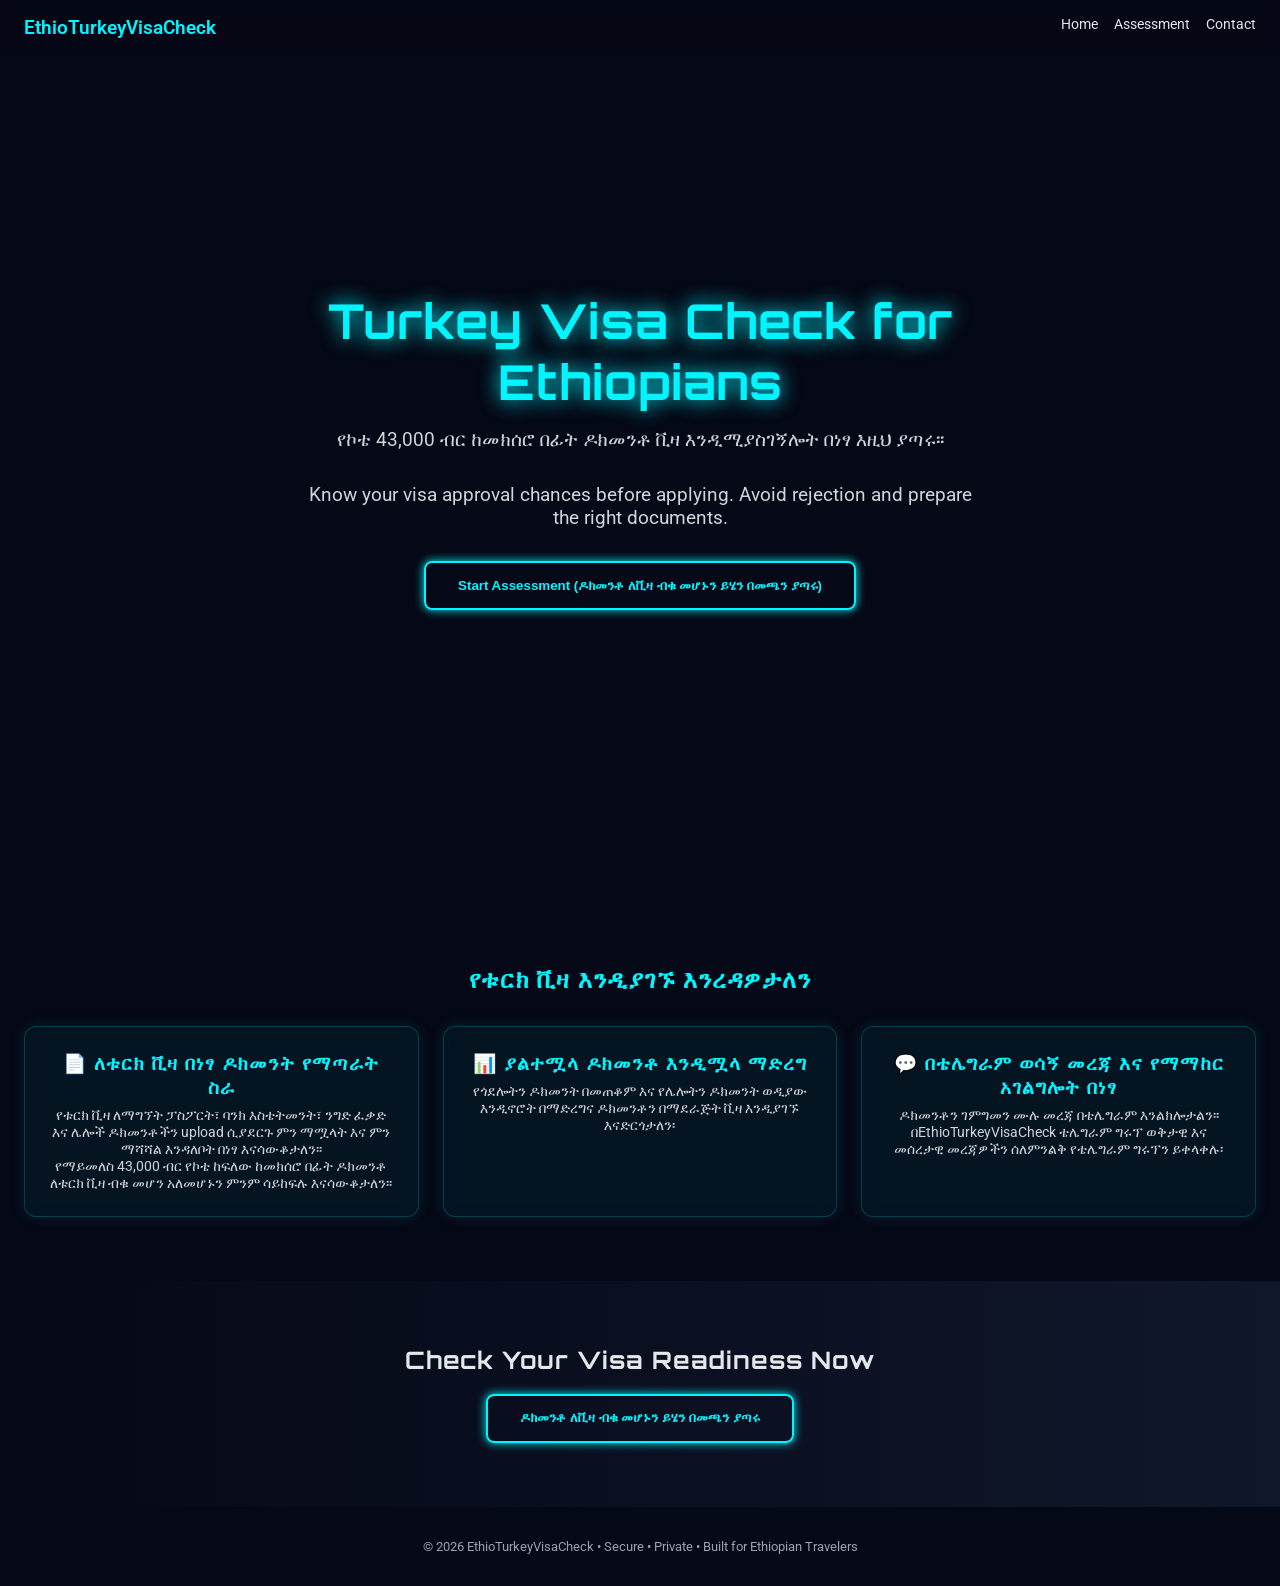
==== index.html @ 7cdd24f8 "Initial commit" ====
<!DOCTYPE html>
<html lang="en">
<head>
  <meta charset="UTF-8">
  <meta name="viewport" content="width=device-width, initial-scale=1.0">
  <title>EthioTurkeyVisaCheck</title>

  <link href="https://fonts.googleapis.com/css2?family=Orbitron:wght@400;600&family=Roboto:wght@300;400;700&display=swap" rel="stylesheet">

  <style>
    /* ===== GLOBAL STYLES ===== */
    * {
      margin: 0;
      padding: 0;
      box-sizing: border-box;
    }

    body {
      font-family: 'Roboto', sans-serif;
      background: #050816;
      color: #e5e7eb;
      overflow-x: hidden;
    }

    h1, h2, h3 {
      font-family: 'Orbitron', sans-serif;
      letter-spacing: 1px;
    }

    a {
      text-decoration: none;
      color: inherit;
    }

    /* ===== NAVBAR ===== */
    .navbar {
      position: fixed;
      top: 0;
      width: 100%;
      background: rgba(5, 8, 22, 0.8);
      backdrop-filter: blur(10px);
      display: flex;
      justify-content: space-between;
      padding: 1rem 1.5rem;
      z-index: 1000;
    }

    .logo {
      font-weight: 600;
      color: #00f5ff;
      font-size: 1.2rem;
    }

    .nav-links {
      display: flex;
      gap: 1rem;
      font-size: 0.9rem;
    }

    .nav-links a:hover {
      color: #00f5ff;
    }

    /* ===== HERO VIDEO SECTION ===== */
    .hero {
      position: relative;
      height: 100vh;
      display: flex;
      align-items: center;
      justify-content: center;
      text-align: center;
    }

    .hero video {
      position: absolute;
      top: 0;
      left: 0;
      width: 100%;
      height: 100%;
      object-fit: cover;
      z-index: -1;
      filter: brightness(40%);
    }

    .hero-content {
      max-width: 700px;
      padding: 1rem;
    }

    .hero h1 {
      font-size: 2rem;
      margin-bottom: 1rem;
      color: #00f5ff;
      text-shadow: 0 0 20px #00f5ff;
    }

    .hero p {
      font-size: 1rem;
      margin-bottom: 2rem;
      color: #d1d5db;
    }

    /* ===== NEON BUTTON ===== */
    .neon-btn {
      padding: 0.9rem 2rem;
      border: 2px solid #00f5ff;
      background: transparent;
      color: #00f5ff;
      font-weight: bold;
      border-radius: 8px;
      cursor: pointer;
      transition: 0.3s;
      box-shadow: 0 0 10px #00f5ff;
    }

    .neon-btn:hover {
      background: #00f5ff;
      color: #050816;
      box-shadow: 0 0 25px #00f5ff, 0 0 50px #00f5ff;
      transform: scale(1.05);
    }

    /* ===== INFO SECTION ===== */
    .info-section {
      padding: 4rem 1.5rem;
      text-align: center;
    }

    .info-section h2 {
      color: #00f5ff;
      margin-bottom: 1rem;
    }

    .info-grid {
      display: grid;
      gap: 1.5rem;
      margin-top: 2rem;
    }

    .info-box {
      background: rgba(0, 245, 255, 0.05);
      border: 1px solid rgba(0, 245, 255, 0.2);
      border-radius: 12px;
      padding: 1.5rem;
      backdrop-filter: blur(10px);
      box-shadow: 0 0 15px rgba(0, 245, 255, 0.1);
    }

    .info-box h3 {
      color: #00f5ff;
      margin-bottom: 0.5rem;
    }

    .info-box p {
      font-size: 0.9rem;
      color: #d1d5db;
    }

    /* ===== CTA SECTION ===== */
    .cta {
      padding: 4rem 1.5rem;
      text-align: center;
      background: linear-gradient(90deg, #050816, #0f172a);
    }

    /* ===== FOOTER ===== */
    footer {
      text-align: center;
      padding: 2rem 1rem;
      font-size: 0.8rem;
      color: #9ca3af;
    }

    /* ===== MOBILE OPTIMIZATION ===== */
    @media (min-width: 768px) {
      .hero h1 {
        font-size: 3rem;
      }

      .hero p {
        font-size: 1.2rem;
      }

      .info-grid {
        grid-template-columns: repeat(3, 1fr);
      }
    }
  </style>
</head>
<body>

  <!-- NAVBAR -->
  <nav class="navbar">
    <div class="logo">EthioTurkeyVisaCheck</div>
    <div class="nav-links">
      <a href="index.html">Home</a>
      <a href="assessment.html">Assessment</a>
      <a href="contact.html">Contact</a>
    </div>
  </nav>

  <!-- HERO WITH VIDEO -->
  <section class="hero">
    <video autoplay muted loop playsinline>
      <source src="video1.mp4" type="video/mp4">
    </video>

    <div class="hero-content">
      <h1>Turkey Visa Check for Ethiopians</h1>
      <p> የኮቴ 43,000 ብር ከመክሰሮ በፊት ዶክመንቶ ቪዛ እንዲሚያስገኝሎት በነፃ እዚህ ያጣሩ፡፡ </p>
      <p>Know your visa approval chances before applying. Avoid rejection and prepare the right documents.</p>
      <a href="assessment.html"><button class="neon-btn">Start Assessment (ዶክመንቶ ለቪዛ ብቁ መሆኑን ይሄን በመጫን ያጣሩ)</button></a>
    </div>
  </section>

  <!-- INFO SECTION -->
  <section class="info-section">
    <h2>የቱርክ ቪዛ እንዲያገኙ እንረዳዎታለን</h2>
    <div class="info-grid">
      <div class="info-box">
        <h3>📄 ለቱርክ ቪዛ በነፃ ዶክመንት የማጣራት ስራ</h3>
        <p>የቱርክ ቪዛ ለማግኘት ፓስፖርት፣ ባንክ እስቴትመንት፣ ንግድ ፈቃድ እና ሌሎች ዶክመንቶችን  upload ሲያደርጉ ምን ማሟላት እና ምን ማሻሻል እንዳለቦት በነፃ እናሳውቆታለን፡፡</p>
        <p> የማይመለስ 43,000 ብር የኮቴ ከፍለው ከመክሰሮ በፊት ዶክመንቶ ለቱርክ ቪዛ ብቁ መሆን አለመሆኑን ምንም ሳይከፍሉ እናሳውቆታለን፡፡</p>
      </div>
      <div class="info-box">
        <h3>📊 ያልተሟላ ዶክመንቶ እንዲሟላ ማድረግ</h3>
        <p>የጎደሎትን ዶክመንት በመጠቆም እና የሌሎትን ዶክመንት ወዲያው እንዲኖሮት በማድረግና ዶክመንቶን በማደራጅት ቪዛ እንዲያገኙ እናድርጎታለን፡</p>
      </div>
      <div class="info-box">
        <h3>💬 በቴሌግራም ወሳኝ መረጃ እና የማማከር አገልግሎት በነፃ</h3>
        <p>ዶክመንቶን ገምግመን ሙሉ መረጃ በቴሌግራም እንልክሎታልን፡፡ በEthioTurkeyVisaCheck ቴሌግራም ግሩፕ ወቅታዊ እና መሰረታዊ መረጃዎችን ሰለምንልቅ የቴሌግራም ግሩፕን ይቀላቀሉ፡</p>
      </div>
    </div>
  </section>

  <!-- CTA -->
  <section class="cta">
    <h2>Check Your Visa Readiness Now</h2>
    <br>
    <a href="assessment.html"><button class="neon-btn">ዶክመንቶ ለቪዛ ብቁ መሆኑን ይሄን በመጫን ያጣሩ</button></a>
  </section>

  <!-- FOOTER -->
  <footer>
    © 2026 EthioTurkeyVisaCheck • Secure • Private • Built for Ethiopian Travelers
  </footer>

</body>
</html>
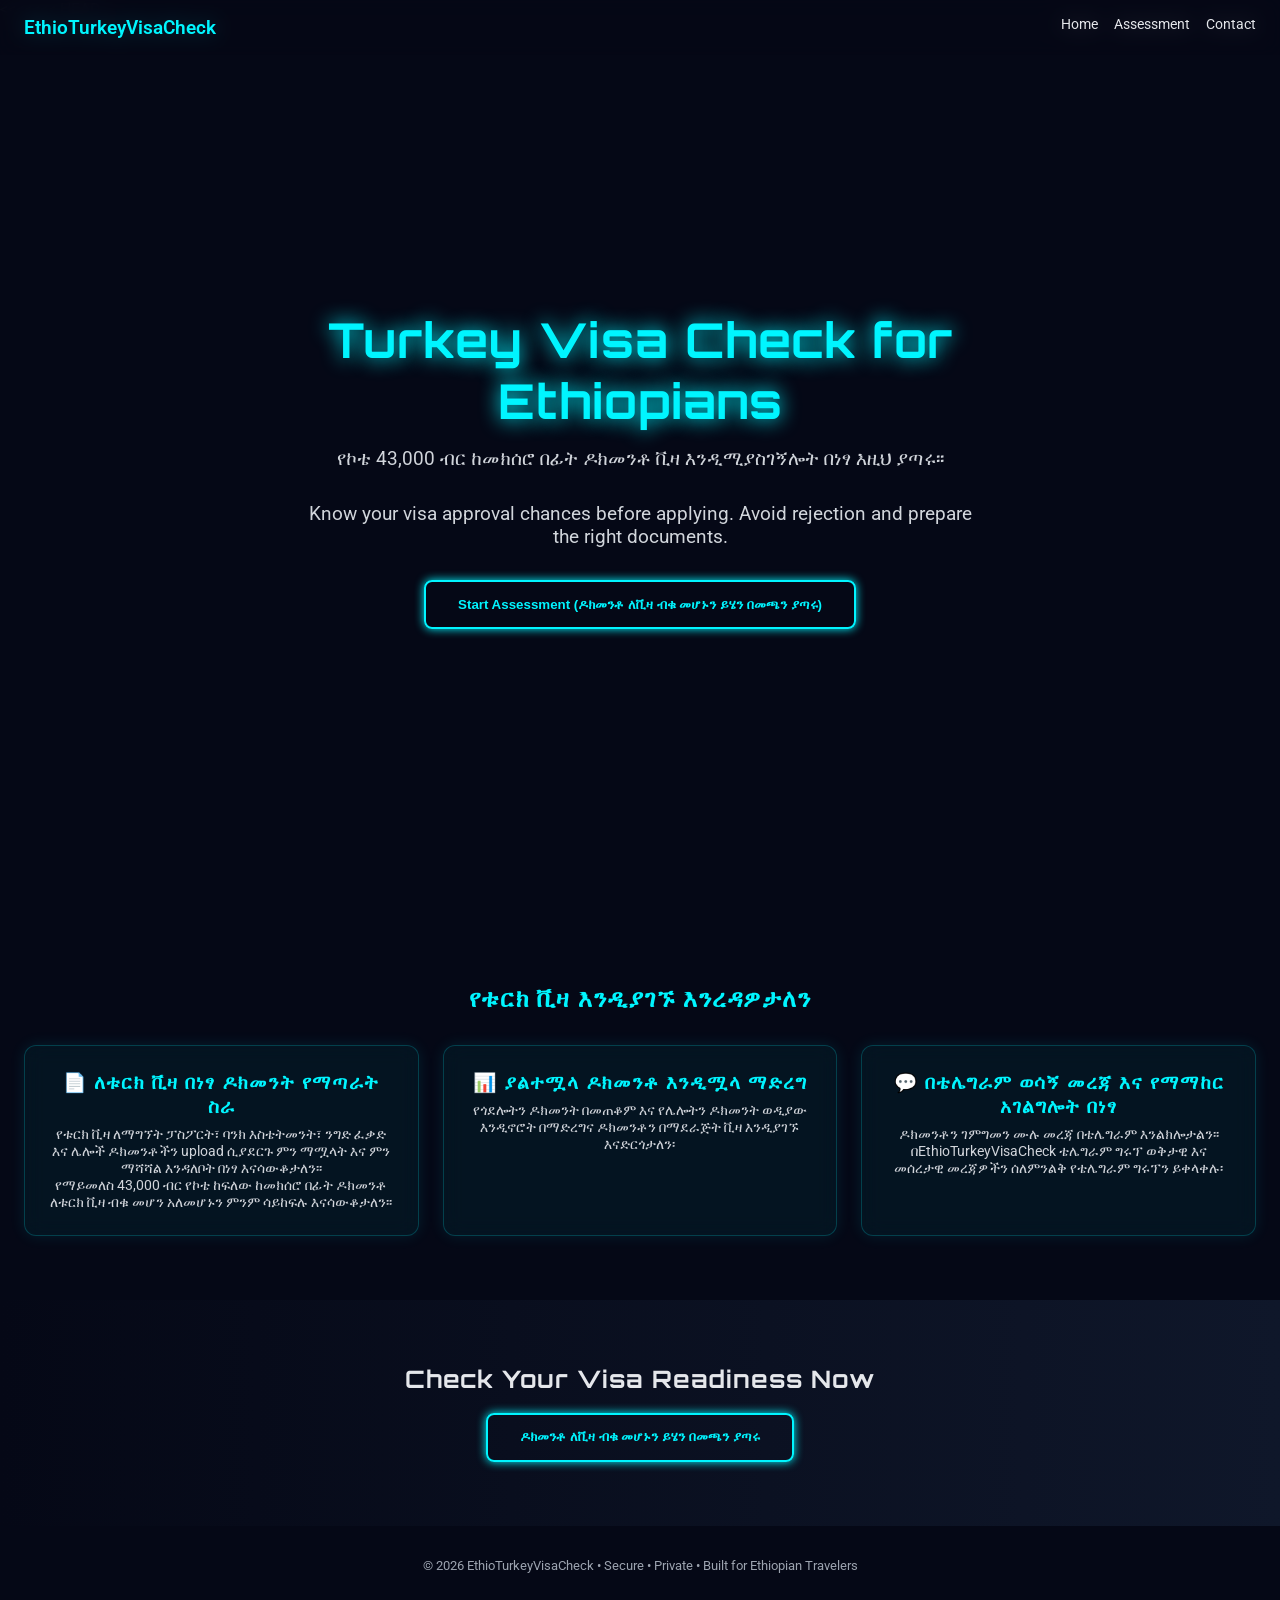
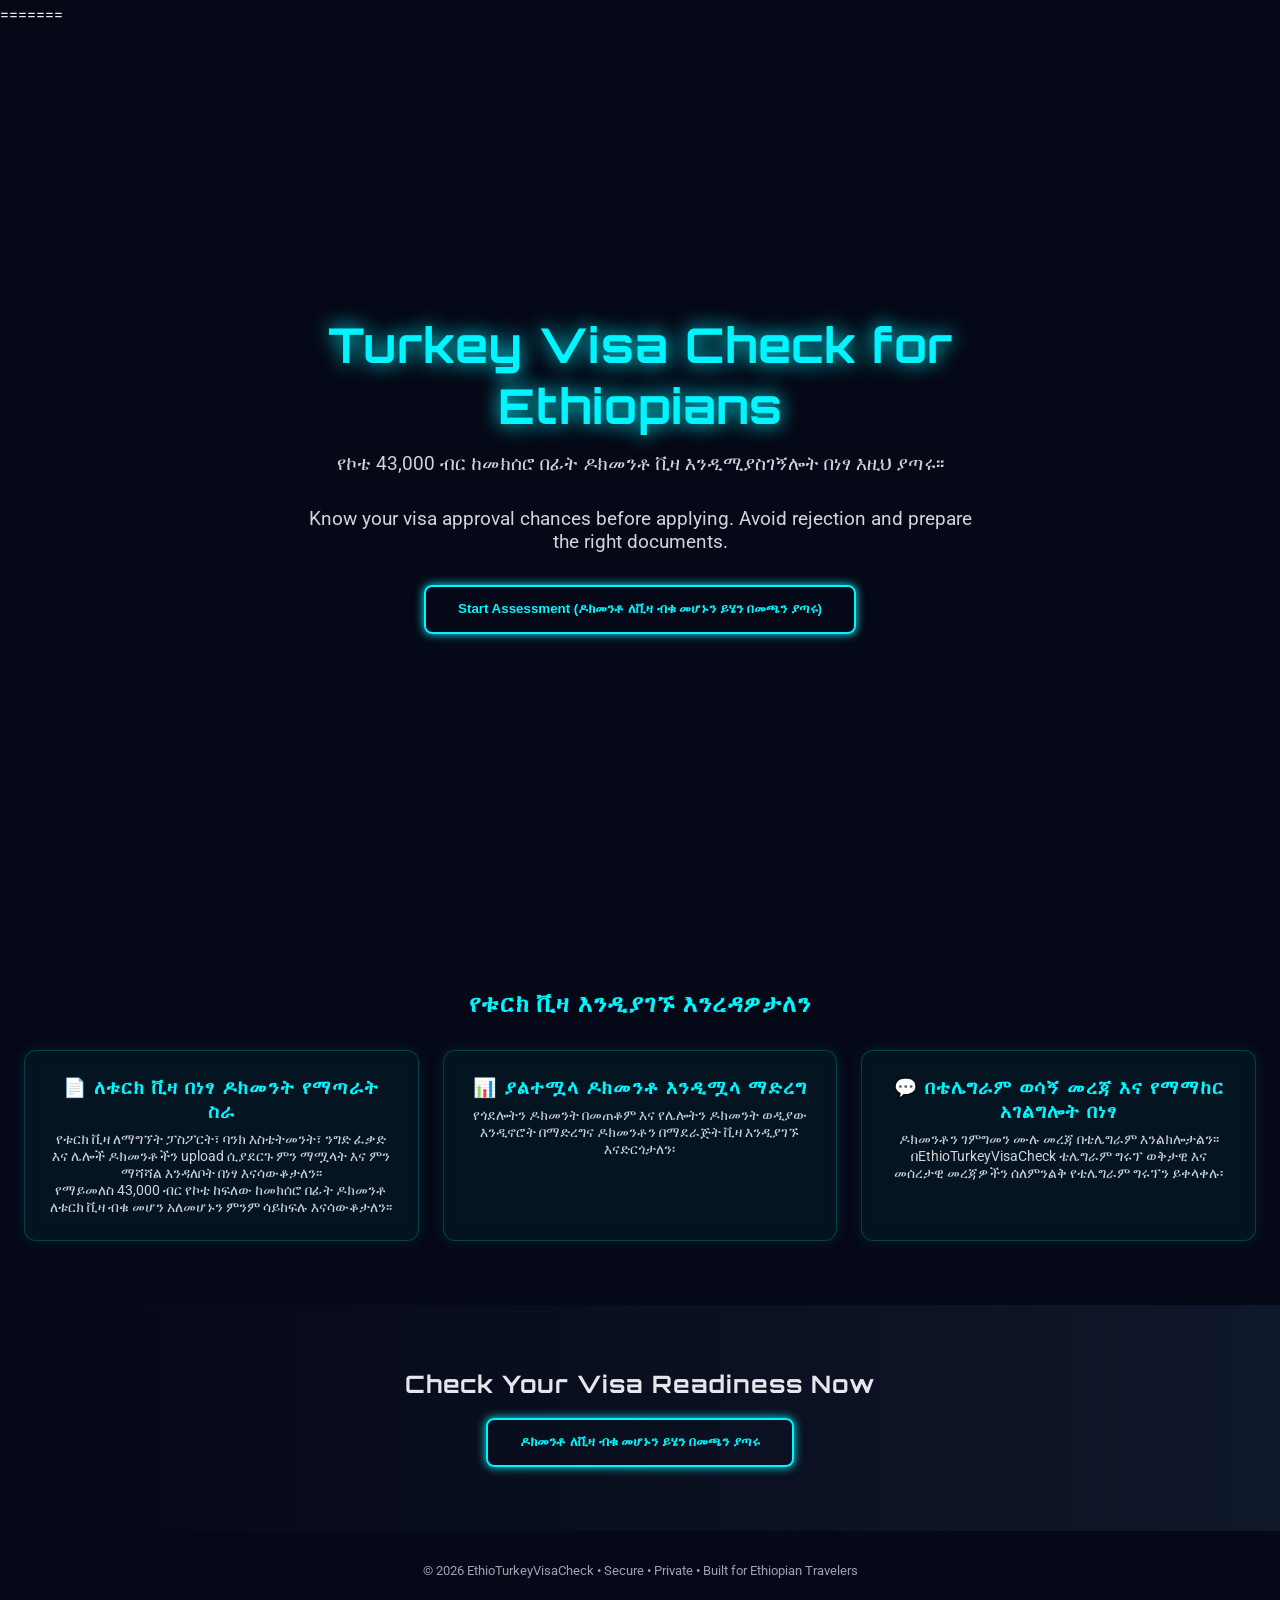
==== commit 124770d1: "fixed merge conflict" ====
--- a/index.html
+++ b/index.html
@@ -1,3 +1,4 @@
+<<<<<<< HEAD
 <!DOCTYPE html>
 <html lang="en">
 <head>
@@ -246,4 +247,254 @@
   </footer>
 
 </body>
+=======
+<!DOCTYPE html>
+<html lang="en">
+<head>
+  <meta charset="UTF-8">
+  <meta name="viewport" content="width=device-width, initial-scale=1.0">
+  <title>EthioTurkeyVisaCheck</title>
+
+  <link href="https://fonts.googleapis.com/css2?family=Orbitron:wght@400;600&family=Roboto:wght@300;400;700&display=swap" rel="stylesheet">
+
+  <style>
+    /* ===== GLOBAL STYLES ===== */
+    * {
+      margin: 0;
+      padding: 0;
+      box-sizing: border-box;
+    }
+
+    body {
+      font-family: 'Roboto', sans-serif;
+      background: #050816;
+      color: #e5e7eb;
+      overflow-x: hidden;
+    }
+
+    h1, h2, h3 {
+      font-family: 'Orbitron', sans-serif;
+      letter-spacing: 1px;
+    }
+
+    a {
+      text-decoration: none;
+      color: inherit;
+    }
+
+    /* ===== NAVBAR ===== */
+    .navbar {
+      position: fixed;
+      top: 0;
+      width: 100%;
+      background: rgba(5, 8, 22, 0.8);
+      backdrop-filter: blur(10px);
+      display: flex;
+      justify-content: space-between;
+      padding: 1rem 1.5rem;
+      z-index: 1000;
+    }
+
+    .logo {
+      font-weight: 600;
+      color: #00f5ff;
+      font-size: 1.2rem;
+    }
+
+    .nav-links {
+      display: flex;
+      gap: 1rem;
+      font-size: 0.9rem;
+    }
+
+    .nav-links a:hover {
+      color: #00f5ff;
+    }
+
+    /* ===== HERO VIDEO SECTION ===== */
+    .hero {
+      position: relative;
+      height: 100vh;
+      display: flex;
+      align-items: center;
+      justify-content: center;
+      text-align: center;
+    }
+
+    .hero video {
+      position: absolute;
+      top: 0;
+      left: 0;
+      width: 100%;
+      height: 100%;
+      object-fit: cover;
+      z-index: -1;
+      filter: brightness(40%);
+    }
+
+    .hero-content {
+      max-width: 700px;
+      padding: 1rem;
+    }
+
+    .hero h1 {
+      font-size: 2rem;
+      margin-bottom: 1rem;
+      color: #00f5ff;
+      text-shadow: 0 0 20px #00f5ff;
+    }
+
+    .hero p {
+      font-size: 1rem;
+      margin-bottom: 2rem;
+      color: #d1d5db;
+    }
+
+    /* ===== NEON BUTTON ===== */
+    .neon-btn {
+      padding: 0.9rem 2rem;
+      border: 2px solid #00f5ff;
+      background: transparent;
+      color: #00f5ff;
+      font-weight: bold;
+      border-radius: 8px;
+      cursor: pointer;
+      transition: 0.3s;
+      box-shadow: 0 0 10px #00f5ff;
+    }
+
+    .neon-btn:hover {
+      background: #00f5ff;
+      color: #050816;
+      box-shadow: 0 0 25px #00f5ff, 0 0 50px #00f5ff;
+      transform: scale(1.05);
+    }
+
+    /* ===== INFO SECTION ===== */
+    .info-section {
+      padding: 4rem 1.5rem;
+      text-align: center;
+    }
+
+    .info-section h2 {
+      color: #00f5ff;
+      margin-bottom: 1rem;
+    }
+
+    .info-grid {
+      display: grid;
+      gap: 1.5rem;
+      margin-top: 2rem;
+    }
+
+    .info-box {
+      background: rgba(0, 245, 255, 0.05);
+      border: 1px solid rgba(0, 245, 255, 0.2);
+      border-radius: 12px;
+      padding: 1.5rem;
+      backdrop-filter: blur(10px);
+      box-shadow: 0 0 15px rgba(0, 245, 255, 0.1);
+    }
+
+    .info-box h3 {
+      color: #00f5ff;
+      margin-bottom: 0.5rem;
+    }
+
+    .info-box p {
+      font-size: 0.9rem;
+      color: #d1d5db;
+    }
+
+    /* ===== CTA SECTION ===== */
+    .cta {
+      padding: 4rem 1.5rem;
+      text-align: center;
+      background: linear-gradient(90deg, #050816, #0f172a);
+    }
+
+    /* ===== FOOTER ===== */
+    footer {
+      text-align: center;
+      padding: 2rem 1rem;
+      font-size: 0.8rem;
+      color: #9ca3af;
+    }
+
+    /* ===== MOBILE OPTIMIZATION ===== */
+    @media (min-width: 768px) {
+      .hero h1 {
+        font-size: 3rem;
+      }
+
+      .hero p {
+        font-size: 1.2rem;
+      }
+
+      .info-grid {
+        grid-template-columns: repeat(3, 1fr);
+      }
+    }
+  </style>
+</head>
+<body>
+
+  <!-- NAVBAR -->
+  <nav class="navbar">
+    <div class="logo">EthioTurkeyVisaCheck</div>
+    <div class="nav-links">
+      <a href="index.html">Home</a>
+      <a href="assessment.html">Assessment</a>
+      <a href="contact.html">Contact</a>
+    </div>
+  </nav>
+
+  <!-- HERO WITH VIDEO -->
+  <section class="hero">
+    <video autoplay muted loop playsinline>
+      <source src="video1.mp4" type="video/mp4">
+    </video>
+
+    <div class="hero-content">
+      <h1>Turkey Visa Check for Ethiopians</h1>
+      <p> የኮቴ 43,000 ብር ከመክሰሮ በፊት ዶክመንቶ ቪዛ እንዲሚያስገኝሎት በነፃ እዚህ ያጣሩ፡፡ </p>
+      <p>Know your visa approval chances before applying. Avoid rejection and prepare the right documents.</p>
+      <a href="assessment.html"><button class="neon-btn">Start Assessment (ዶክመንቶ ለቪዛ ብቁ መሆኑን ይሄን በመጫን ያጣሩ)</button></a>
+    </div>
+  </section>
+
+  <!-- INFO SECTION -->
+  <section class="info-section">
+    <h2>የቱርክ ቪዛ እንዲያገኙ እንረዳዎታለን</h2>
+    <div class="info-grid">
+      <div class="info-box">
+        <h3>📄 ለቱርክ ቪዛ በነፃ ዶክመንት የማጣራት ስራ</h3>
+        <p>የቱርክ ቪዛ ለማግኘት ፓስፖርት፣ ባንክ እስቴትመንት፣ ንግድ ፈቃድ እና ሌሎች ዶክመንቶችን  upload ሲያደርጉ ምን ማሟላት እና ምን ማሻሻል እንዳለቦት በነፃ እናሳውቆታለን፡፡</p>
+        <p> የማይመለስ 43,000 ብር የኮቴ ከፍለው ከመክሰሮ በፊት ዶክመንቶ ለቱርክ ቪዛ ብቁ መሆን አለመሆኑን ምንም ሳይከፍሉ እናሳውቆታለን፡፡</p>
+      </div>
+      <div class="info-box">
+        <h3>📊 ያልተሟላ ዶክመንቶ እንዲሟላ ማድረግ</h3>
+        <p>የጎደሎትን ዶክመንት በመጠቆም እና የሌሎትን ዶክመንት ወዲያው እንዲኖሮት በማድረግና ዶክመንቶን በማደራጅት ቪዛ እንዲያገኙ እናድርጎታለን፡</p>
+      </div>
+      <div class="info-box">
+        <h3>💬 በቴሌግራም ወሳኝ መረጃ እና የማማከር አገልግሎት በነፃ</h3>
+        <p>ዶክመንቶን ገምግመን ሙሉ መረጃ በቴሌግራም እንልክሎታልን፡፡ በEthioTurkeyVisaCheck ቴሌግራም ግሩፕ ወቅታዊ እና መሰረታዊ መረጃዎችን ሰለምንልቅ የቴሌግራም ግሩፕን ይቀላቀሉ፡</p>
+      </div>
+    </div>
+  </section>
+
+  <!-- CTA -->
+  <section class="cta">
+    <h2>Check Your Visa Readiness Now</h2>
+    <br>
+    <a href="assessment.html"><button class="neon-btn">ዶክመንቶ ለቪዛ ብቁ መሆኑን ይሄን በመጫን ያጣሩ</button></a>
+  </section>
+
+  <!-- FOOTER -->
+  <footer>
+    © 2026 EthioTurkeyVisaCheck • Secure • Private • Built for Ethiopian Travelers
+  </footer>
+
+</body>
+>>>>>>> 3f62b6a4e4f46d684f149e1e3746ca3867e07621
 </html>
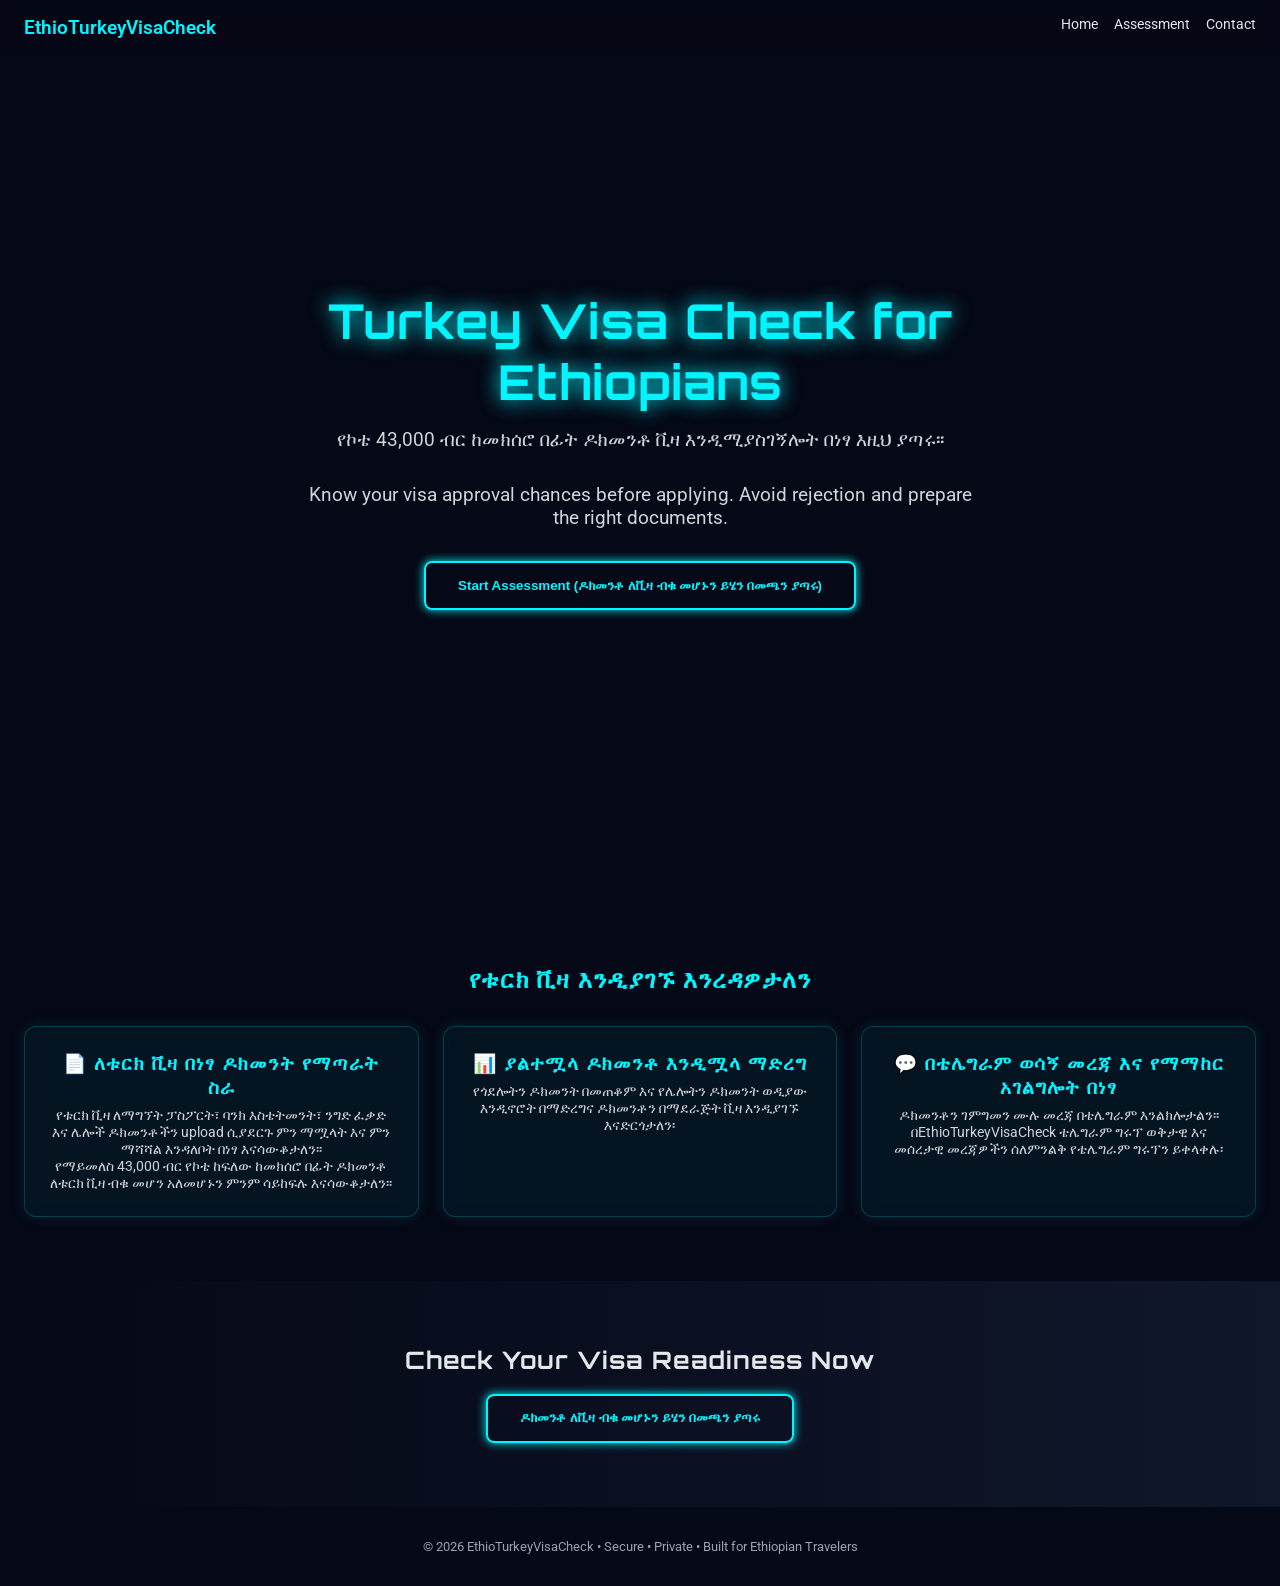
==== commit dfac54d2: "update the home page" ====
--- a/index.html
+++ b/index.html
@@ -1,4 +1,3 @@
-<<<<<<< HEAD
 <!DOCTYPE html>
 <html lang="en">
 <head>
@@ -190,7 +189,6 @@
 </head>
 <body>
 
-  <!-- NAVBAR -->
   <nav class="navbar">
     <div class="logo">EthioTurkeyVisaCheck</div>
     <div class="nav-links">
@@ -200,7 +198,6 @@
     </div>
   </nav>
 
-  <!-- HERO WITH VIDEO -->
   <section class="hero">
     <video autoplay muted loop playsinline>
       <source src="video1.mp4" type="video/mp4">
@@ -214,7 +211,6 @@
     </div>
   </section>
 
-  <!-- INFO SECTION -->
   <section class="info-section">
     <h2>የቱርክ ቪዛ እንዲያገኙ እንረዳዎታለን</h2>
     <div class="info-grid">
@@ -234,267 +230,15 @@
     </div>
   </section>
 
-  <!-- CTA -->
   <section class="cta">
     <h2>Check Your Visa Readiness Now</h2>
     <br>
     <a href="assessment.html"><button class="neon-btn">ዶክመንቶ ለቪዛ ብቁ መሆኑን ይሄን በመጫን ያጣሩ</button></a>
   </section>
 
-  <!-- FOOTER -->
   <footer>
     © 2026 EthioTurkeyVisaCheck • Secure • Private • Built for Ethiopian Travelers
   </footer>
 
 </body>
-=======
-<!DOCTYPE html>
-<html lang="en">
-<head>
-  <meta charset="UTF-8">
-  <meta name="viewport" content="width=device-width, initial-scale=1.0">
-  <title>EthioTurkeyVisaCheck</title>
-
-  <link href="https://fonts.googleapis.com/css2?family=Orbitron:wght@400;600&family=Roboto:wght@300;400;700&display=swap" rel="stylesheet">
-
-  <style>
-    /* ===== GLOBAL STYLES ===== */
-    * {
-      margin: 0;
-      padding: 0;
-      box-sizing: border-box;
-    }
-
-    body {
-      font-family: 'Roboto', sans-serif;
-      background: #050816;
-      color: #e5e7eb;
-      overflow-x: hidden;
-    }
-
-    h1, h2, h3 {
-      font-family: 'Orbitron', sans-serif;
-      letter-spacing: 1px;
-    }
-
-    a {
-      text-decoration: none;
-      color: inherit;
-    }
-
-    /* ===== NAVBAR ===== */
-    .navbar {
-      position: fixed;
-      top: 0;
-      width: 100%;
-      background: rgba(5, 8, 22, 0.8);
-      backdrop-filter: blur(10px);
-      display: flex;
-      justify-content: space-between;
-      padding: 1rem 1.5rem;
-      z-index: 1000;
-    }
-
-    .logo {
-      font-weight: 600;
-      color: #00f5ff;
-      font-size: 1.2rem;
-    }
-
-    .nav-links {
-      display: flex;
-      gap: 1rem;
-      font-size: 0.9rem;
-    }
-
-    .nav-links a:hover {
-      color: #00f5ff;
-    }
-
-    /* ===== HERO VIDEO SECTION ===== */
-    .hero {
-      position: relative;
-      height: 100vh;
-      display: flex;
-      align-items: center;
-      justify-content: center;
-      text-align: center;
-    }
-
-    .hero video {
-      position: absolute;
-      top: 0;
-      left: 0;
-      width: 100%;
-      height: 100%;
-      object-fit: cover;
-      z-index: -1;
-      filter: brightness(40%);
-    }
-
-    .hero-content {
-      max-width: 700px;
-      padding: 1rem;
-    }
-
-    .hero h1 {
-      font-size: 2rem;
-      margin-bottom: 1rem;
-      color: #00f5ff;
-      text-shadow: 0 0 20px #00f5ff;
-    }
-
-    .hero p {
-      font-size: 1rem;
-      margin-bottom: 2rem;
-      color: #d1d5db;
-    }
-
-    /* ===== NEON BUTTON ===== */
-    .neon-btn {
-      padding: 0.9rem 2rem;
-      border: 2px solid #00f5ff;
-      background: transparent;
-      color: #00f5ff;
-      font-weight: bold;
-      border-radius: 8px;
-      cursor: pointer;
-      transition: 0.3s;
-      box-shadow: 0 0 10px #00f5ff;
-    }
-
-    .neon-btn:hover {
-      background: #00f5ff;
-      color: #050816;
-      box-shadow: 0 0 25px #00f5ff, 0 0 50px #00f5ff;
-      transform: scale(1.05);
-    }
-
-    /* ===== INFO SECTION ===== */
-    .info-section {
-      padding: 4rem 1.5rem;
-      text-align: center;
-    }
-
-    .info-section h2 {
-      color: #00f5ff;
-      margin-bottom: 1rem;
-    }
-
-    .info-grid {
-      display: grid;
-      gap: 1.5rem;
-      margin-top: 2rem;
-    }
-
-    .info-box {
-      background: rgba(0, 245, 255, 0.05);
-      border: 1px solid rgba(0, 245, 255, 0.2);
-      border-radius: 12px;
-      padding: 1.5rem;
-      backdrop-filter: blur(10px);
-      box-shadow: 0 0 15px rgba(0, 245, 255, 0.1);
-    }
-
-    .info-box h3 {
-      color: #00f5ff;
-      margin-bottom: 0.5rem;
-    }
-
-    .info-box p {
-      font-size: 0.9rem;
-      color: #d1d5db;
-    }
-
-    /* ===== CTA SECTION ===== */
-    .cta {
-      padding: 4rem 1.5rem;
-      text-align: center;
-      background: linear-gradient(90deg, #050816, #0f172a);
-    }
-
-    /* ===== FOOTER ===== */
-    footer {
-      text-align: center;
-      padding: 2rem 1rem;
-      font-size: 0.8rem;
-      color: #9ca3af;
-    }
-
-    /* ===== MOBILE OPTIMIZATION ===== */
-    @media (min-width: 768px) {
-      .hero h1 {
-        font-size: 3rem;
-      }
-
-      .hero p {
-        font-size: 1.2rem;
-      }
-
-      .info-grid {
-        grid-template-columns: repeat(3, 1fr);
-      }
-    }
-  </style>
-</head>
-<body>
-
-  <!-- NAVBAR -->
-  <nav class="navbar">
-    <div class="logo">EthioTurkeyVisaCheck</div>
-    <div class="nav-links">
-      <a href="index.html">Home</a>
-      <a href="assessment.html">Assessment</a>
-      <a href="contact.html">Contact</a>
-    </div>
-  </nav>
-
-  <!-- HERO WITH VIDEO -->
-  <section class="hero">
-    <video autoplay muted loop playsinline>
-      <source src="video1.mp4" type="video/mp4">
-    </video>
-
-    <div class="hero-content">
-      <h1>Turkey Visa Check for Ethiopians</h1>
-      <p> የኮቴ 43,000 ብር ከመክሰሮ በፊት ዶክመንቶ ቪዛ እንዲሚያስገኝሎት በነፃ እዚህ ያጣሩ፡፡ </p>
-      <p>Know your visa approval chances before applying. Avoid rejection and prepare the right documents.</p>
-      <a href="assessment.html"><button class="neon-btn">Start Assessment (ዶክመንቶ ለቪዛ ብቁ መሆኑን ይሄን በመጫን ያጣሩ)</button></a>
-    </div>
-  </section>
-
-  <!-- INFO SECTION -->
-  <section class="info-section">
-    <h2>የቱርክ ቪዛ እንዲያገኙ እንረዳዎታለን</h2>
-    <div class="info-grid">
-      <div class="info-box">
-        <h3>📄 ለቱርክ ቪዛ በነፃ ዶክመንት የማጣራት ስራ</h3>
-        <p>የቱርክ ቪዛ ለማግኘት ፓስፖርት፣ ባንክ እስቴትመንት፣ ንግድ ፈቃድ እና ሌሎች ዶክመንቶችን  upload ሲያደርጉ ምን ማሟላት እና ምን ማሻሻል እንዳለቦት በነፃ እናሳውቆታለን፡፡</p>
-        <p> የማይመለስ 43,000 ብር የኮቴ ከፍለው ከመክሰሮ በፊት ዶክመንቶ ለቱርክ ቪዛ ብቁ መሆን አለመሆኑን ምንም ሳይከፍሉ እናሳውቆታለን፡፡</p>
-      </div>
-      <div class="info-box">
-        <h3>📊 ያልተሟላ ዶክመንቶ እንዲሟላ ማድረግ</h3>
-        <p>የጎደሎትን ዶክመንት በመጠቆም እና የሌሎትን ዶክመንት ወዲያው እንዲኖሮት በማድረግና ዶክመንቶን በማደራጅት ቪዛ እንዲያገኙ እናድርጎታለን፡</p>
-      </div>
-      <div class="info-box">
-        <h3>💬 በቴሌግራም ወሳኝ መረጃ እና የማማከር አገልግሎት በነፃ</h3>
-        <p>ዶክመንቶን ገምግመን ሙሉ መረጃ በቴሌግራም እንልክሎታልን፡፡ በEthioTurkeyVisaCheck ቴሌግራም ግሩፕ ወቅታዊ እና መሰረታዊ መረጃዎችን ሰለምንልቅ የቴሌግራም ግሩፕን ይቀላቀሉ፡</p>
-      </div>
-    </div>
-  </section>
-
-  <!-- CTA -->
-  <section class="cta">
-    <h2>Check Your Visa Readiness Now</h2>
-    <br>
-    <a href="assessment.html"><button class="neon-btn">ዶክመንቶ ለቪዛ ብቁ መሆኑን ይሄን በመጫን ያጣሩ</button></a>
-  </section>
-
-  <!-- FOOTER -->
-  <footer>
-    © 2026 EthioTurkeyVisaCheck • Secure • Private • Built for Ethiopian Travelers
-  </footer>
-
-</body>
->>>>>>> 3f62b6a4e4f46d684f149e1e3746ca3867e07621
 </html>
